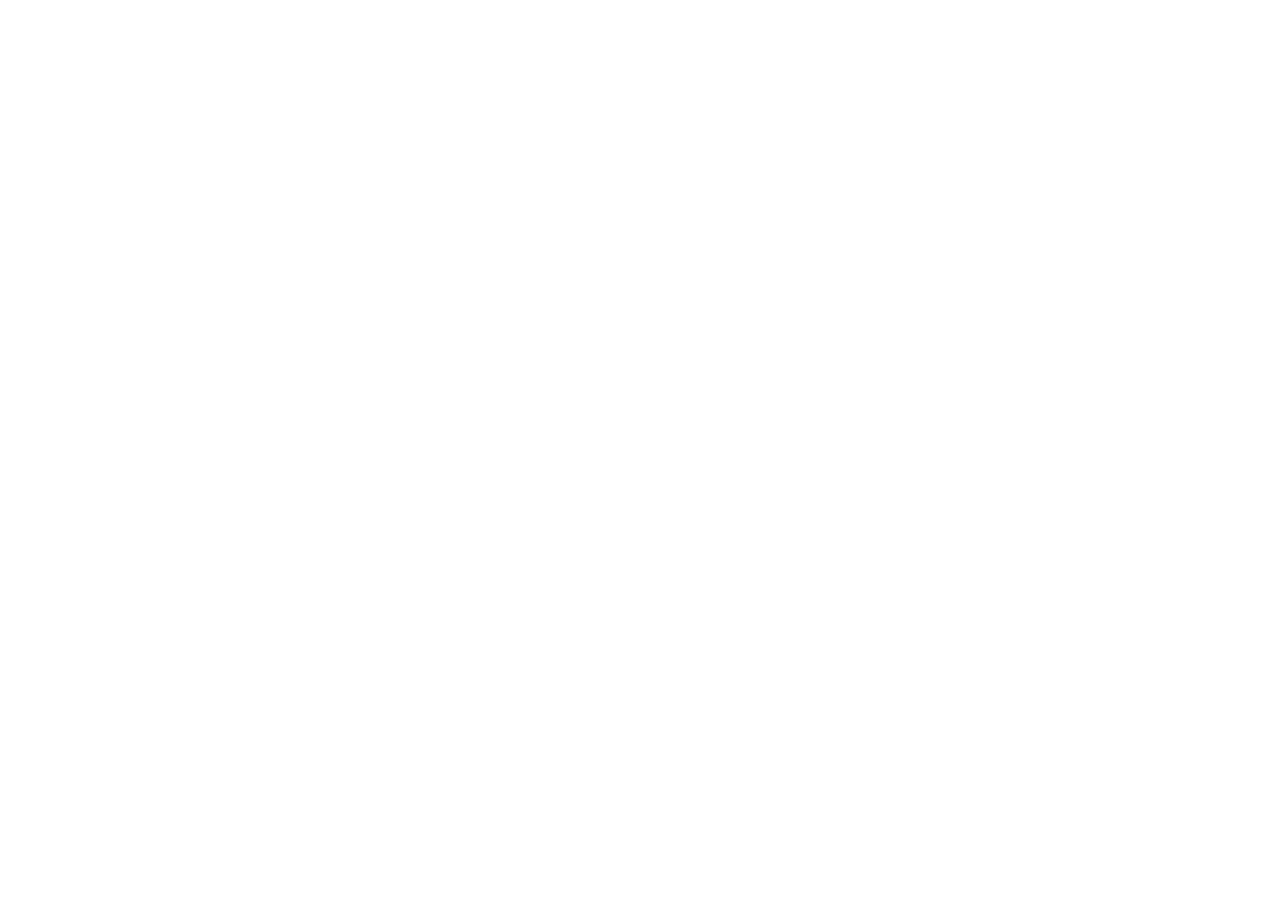
==== index.html @ 82c62985 "Add files via upload" ====
<!DOCTYPE html PUBLIC "-//W3C//DTD HTML 4.01 Transitional//EN" "http://www.w3.org/TR/html4/loose.dtd">
<html>
<head>
	<meta http-equiv="Content-Type" content="text/html; charset=UTF-8">
	<title>Polygon spiral template</title>
           <script type="text/javascript" src="libs/Blob.js"></script>
                  
           <script type="text/javascript" src="libs/FileSaver.min.js"></script>
	<script type="text/javascript" src="js/utils.js"></script>
                  
           <script type="text/javascript" src="js/plotsvg.js"></script>
	<script type="text/javascript" src="js/spiralfacesdata.js"></script>
           <script type="text/javascript" src="js/script.js"></script>
	<script type="text/javascript" src="js/plotcanvas.js"></script>
<script type="text/javascript" src="js/drawfaces.js"></script>
	
</head>
<body onload="pageInit();">
</body>
</html>
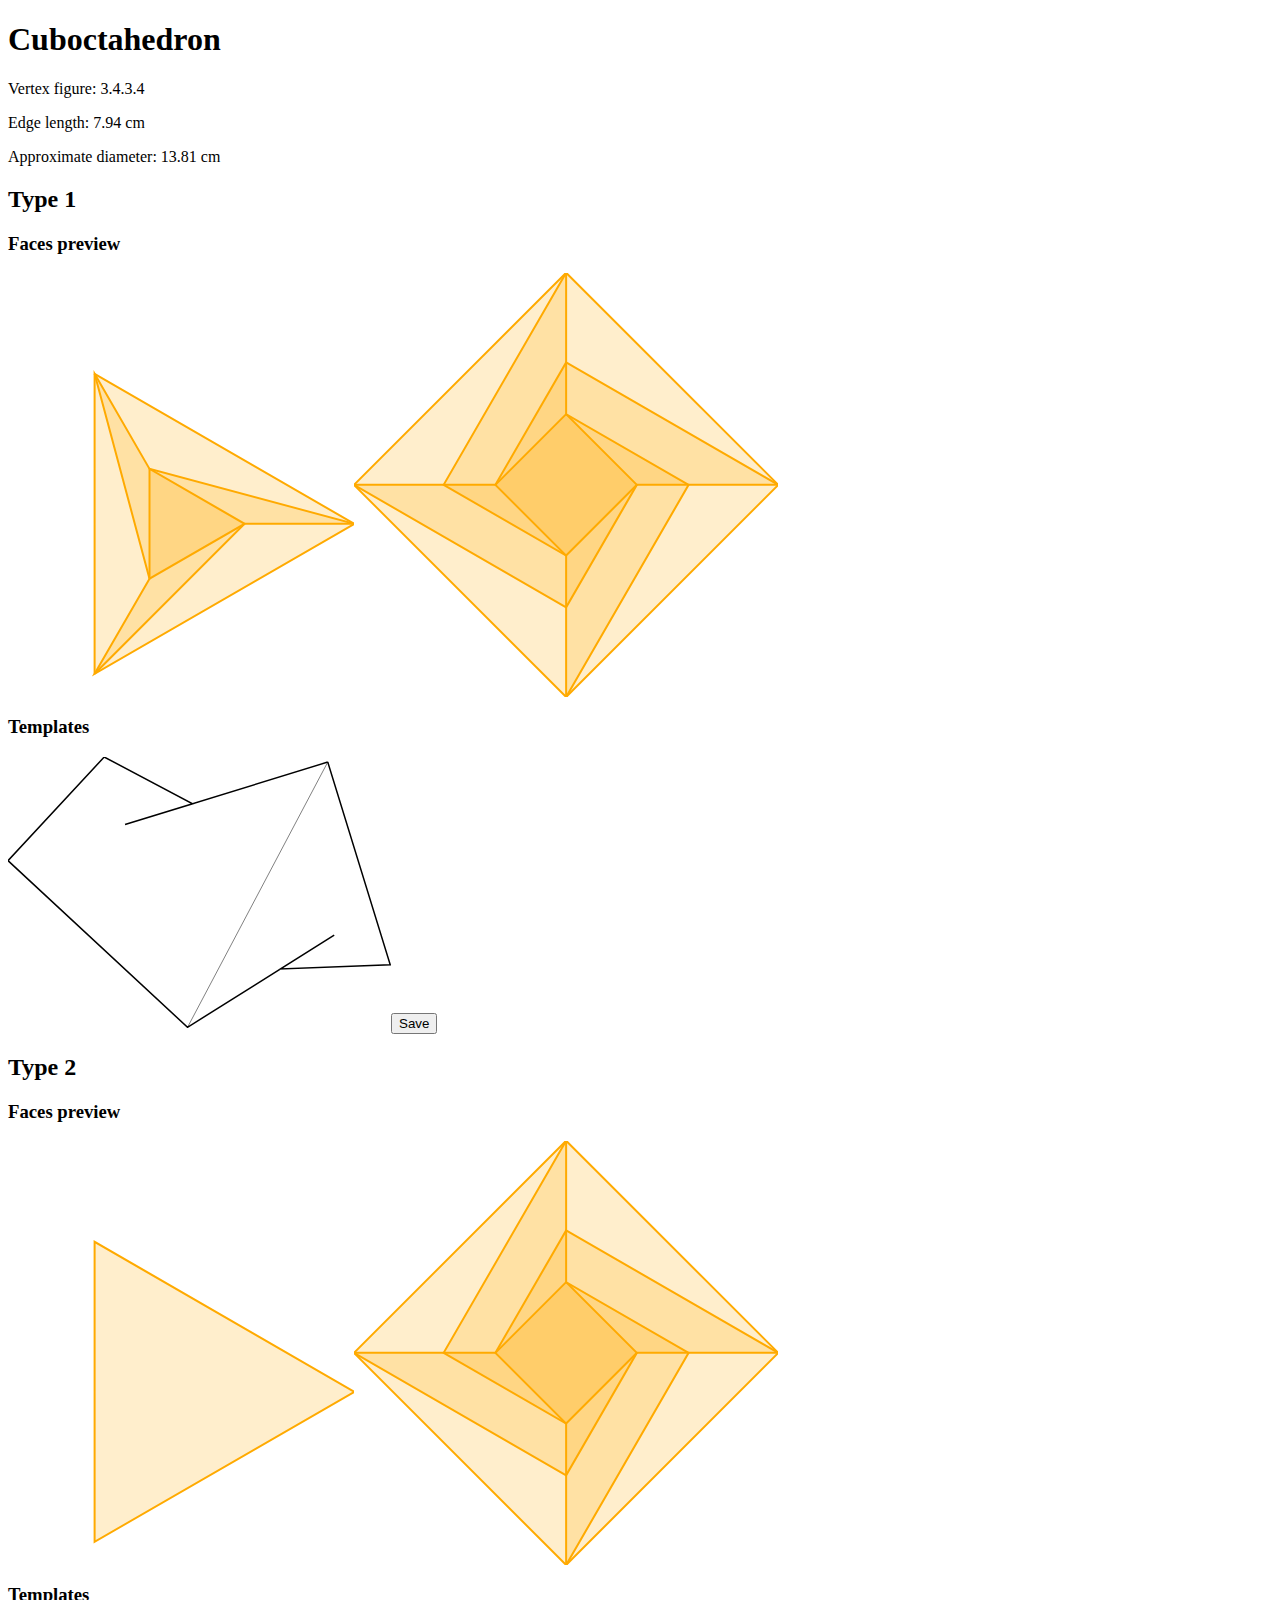
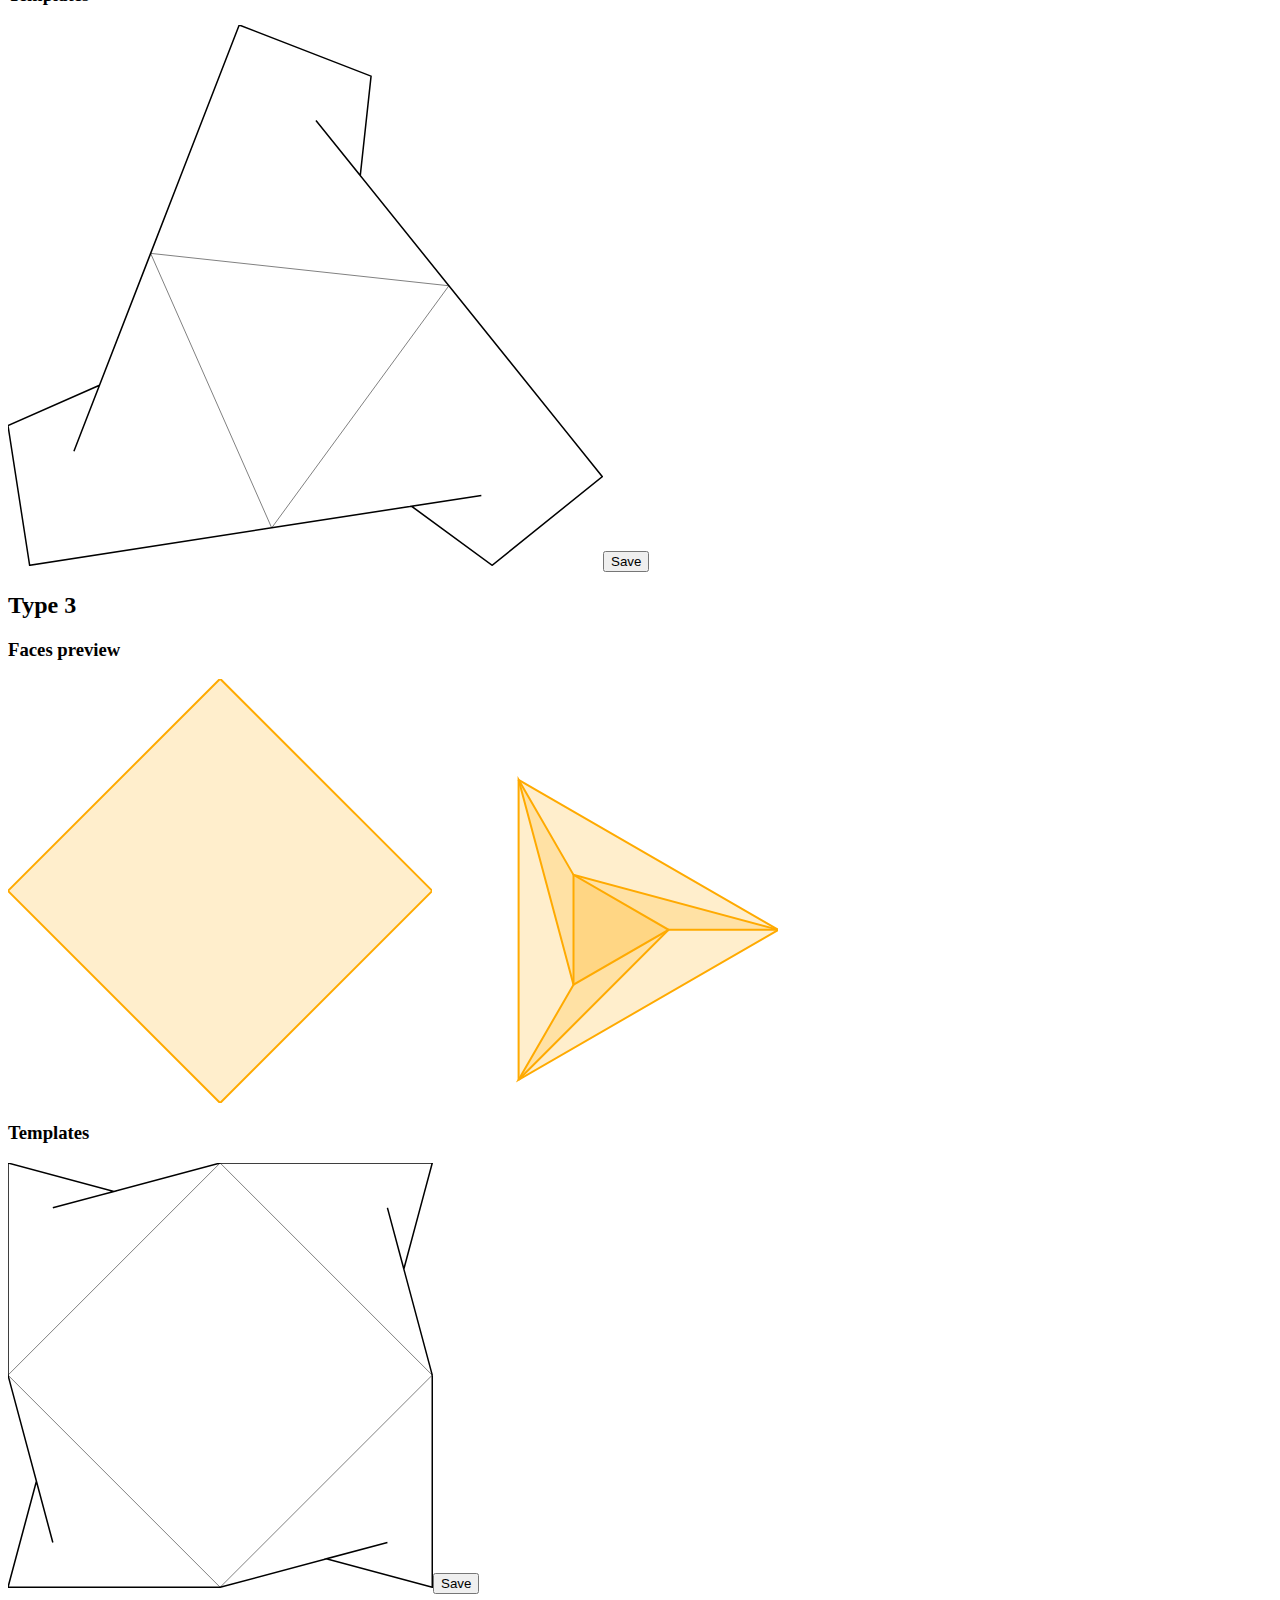
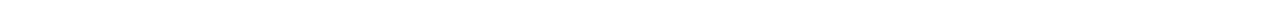
==== commit b3fdb211: "Add files via upload" ====
--- a/index.html
+++ b/index.html
@@ -1,6 +1,7 @@
 <!DOCTYPE html PUBLIC "-//W3C//DTD HTML 4.01 Transitional//EN" "http://www.w3.org/TR/html4/loose.dtd">
 <html>
 <head>
+<link rel="icon" type="image/x-icon" href="favicon.ico"/>	
 	<meta http-equiv="Content-Type" content="text/html; charset=UTF-8">
 	<title>Polygon spiral template</title>
            <script type="text/javascript" src="libs/Blob.js"></script>
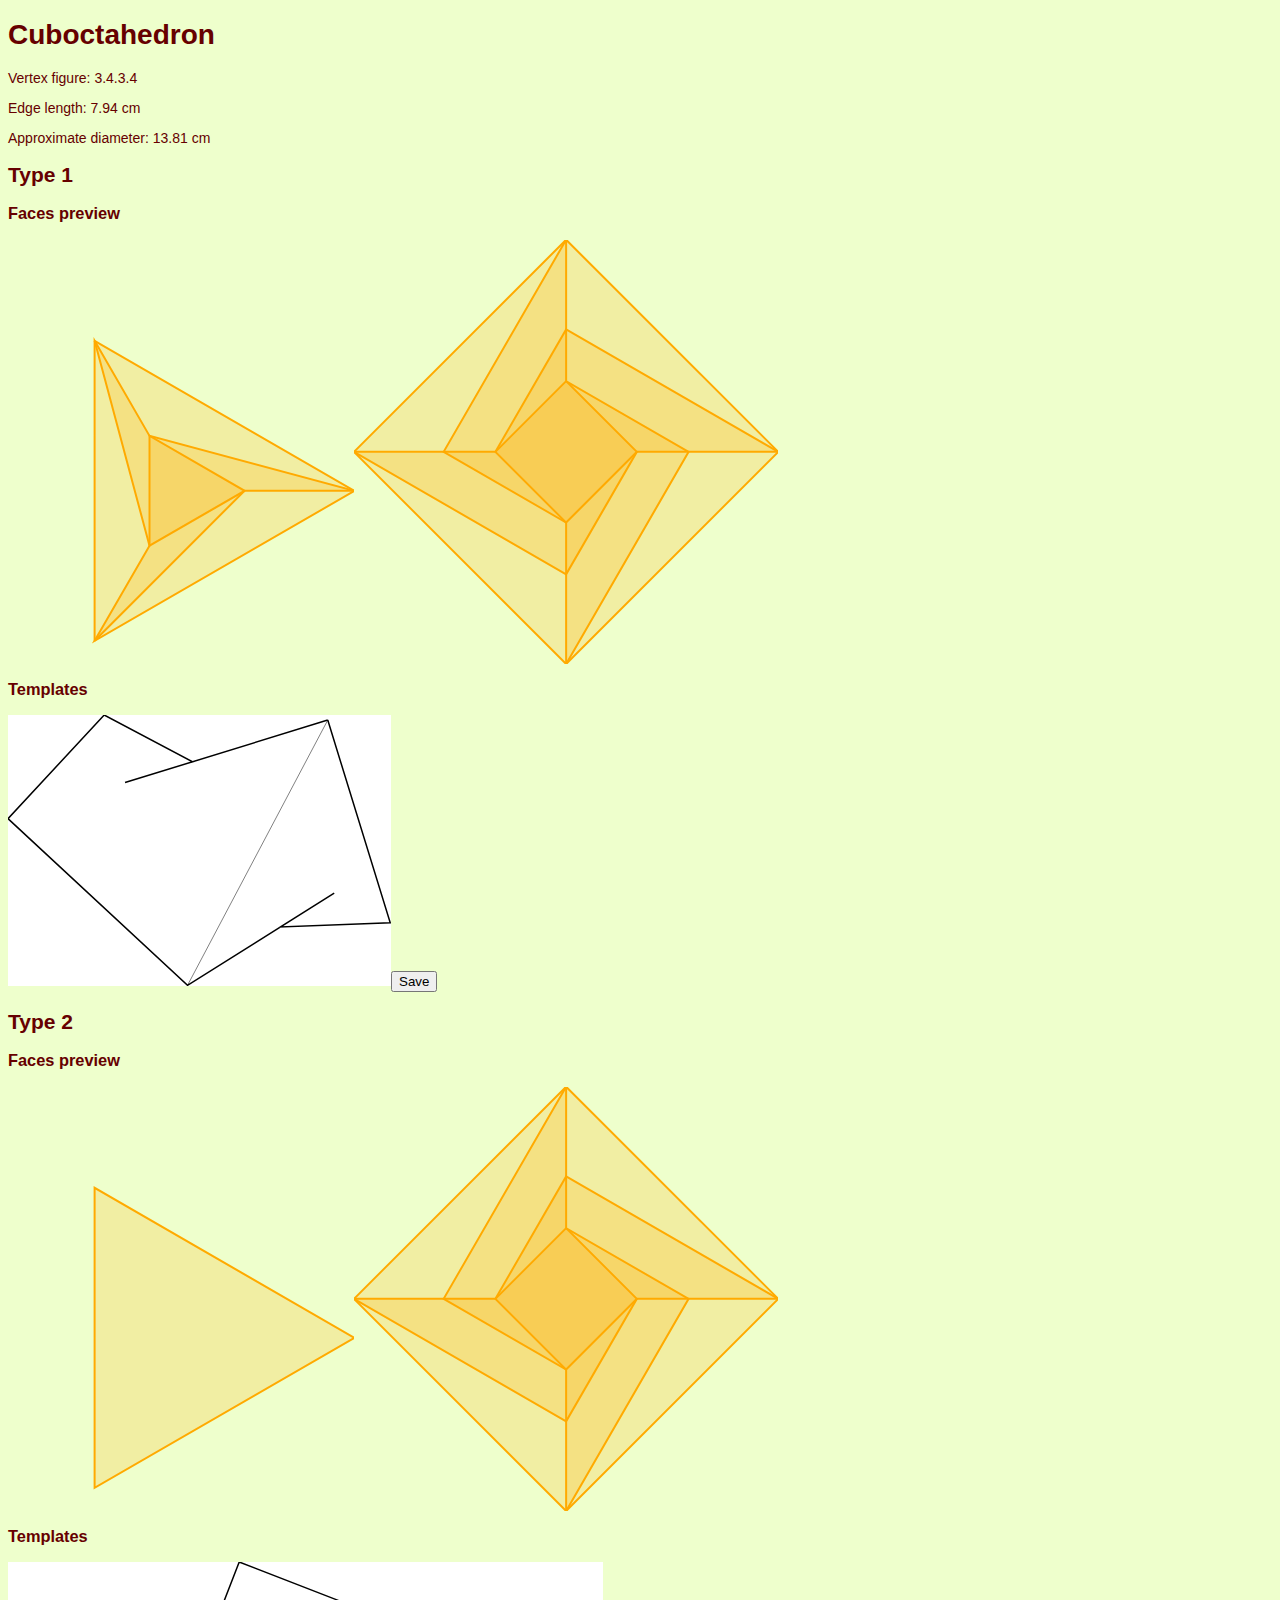
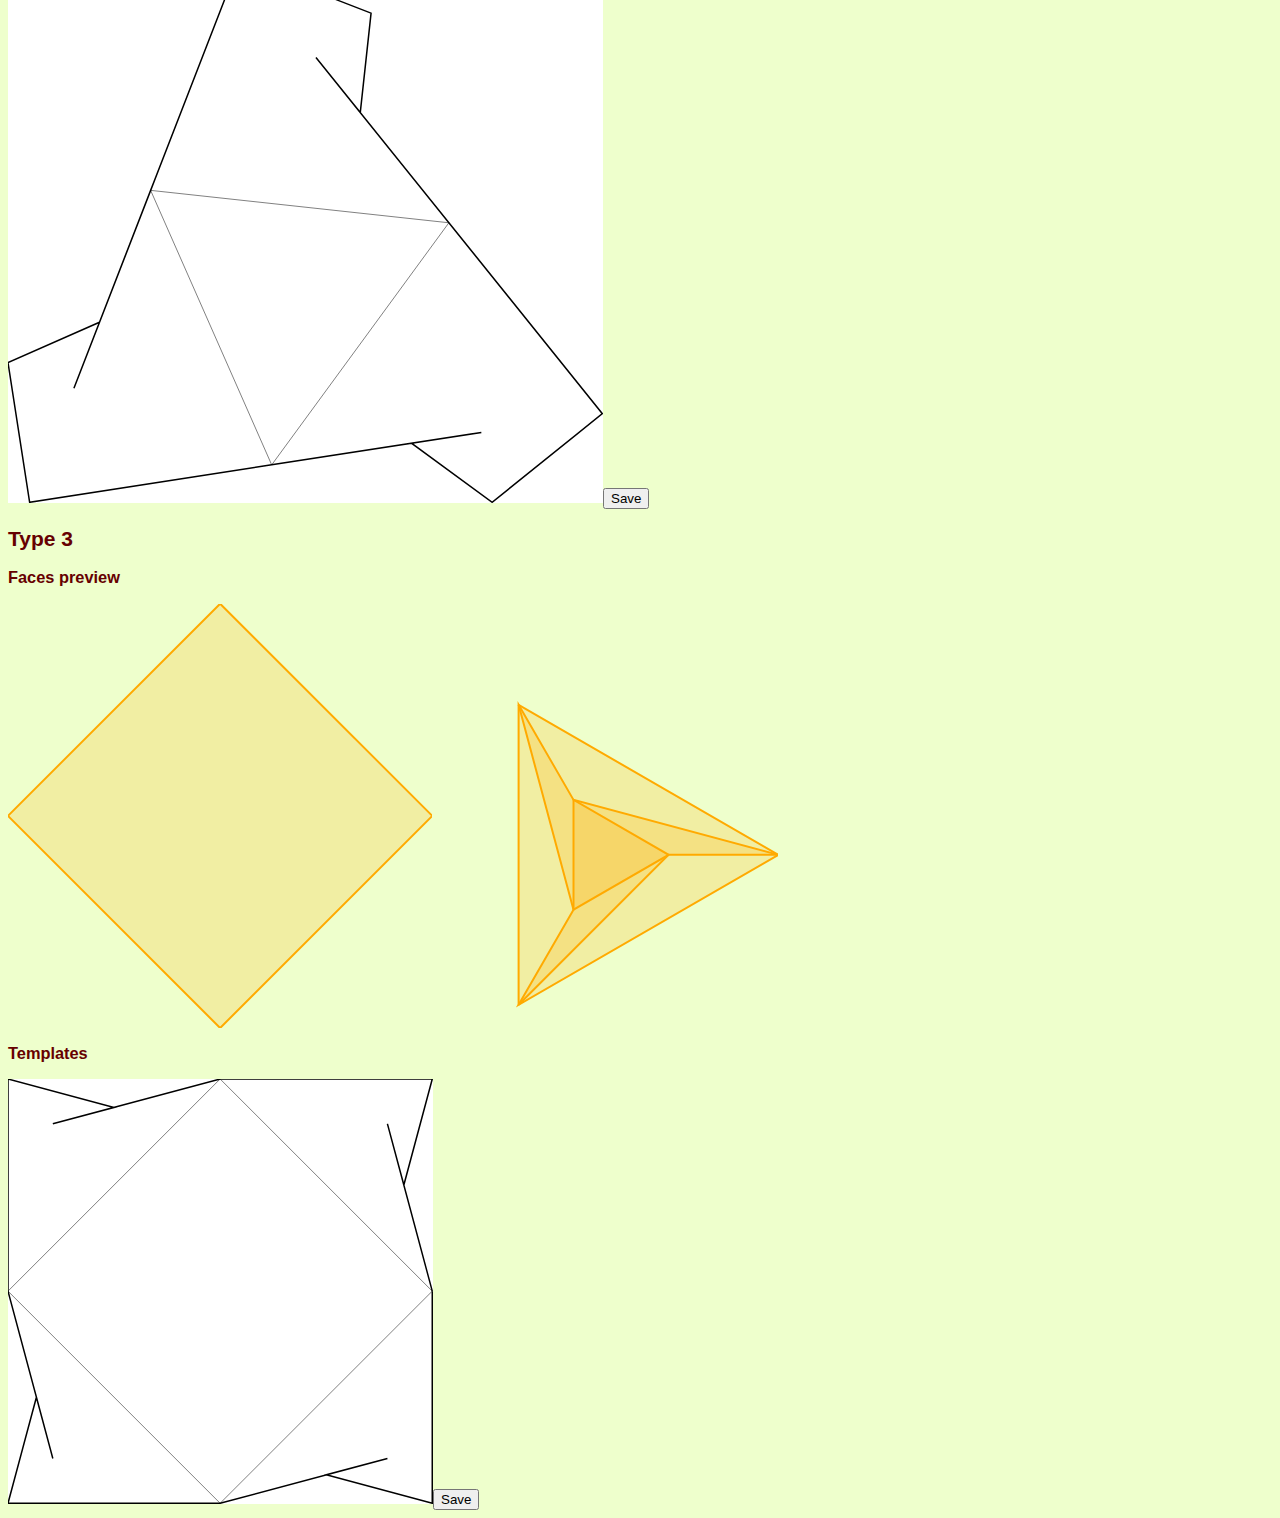
==== commit 7d28ee1b: "Add files via upload" ====
--- a/index.html
+++ b/index.html
@@ -1,19 +1,25 @@
 <!DOCTYPE html PUBLIC "-//W3C//DTD HTML 4.01 Transitional//EN" "http://www.w3.org/TR/html4/loose.dtd">
 <html>
 <head>
-<link rel="icon" type="image/x-icon" href="favicon.ico"/>	
+	<link rel="icon" type="image/x-icon" href="favicon.ico"/>	
 	<meta http-equiv="Content-Type" content="text/html; charset=UTF-8">
-	<title>Polygon spiral template</title>
-           <script type="text/javascript" src="libs/Blob.js"></script>
-                  
-           <script type="text/javascript" src="libs/FileSaver.min.js"></script>
+	<link rel="stylesheet" type="text/css" href="ppp.css"/>
+	<link rel="stylesheet" type="text/css" href="template.css" id="templateStyle"/>
+	<title>Polyhedra models templates</title>
+	<script type="text/javascript" src="libs/Blob.js"></script>
+	  
+	<script type="text/javascript" src="libs/FileSaver.min.js"></script>
 	<script type="text/javascript" src="js/utils.js"></script>
-                  
-           <script type="text/javascript" src="js/plotsvg.js"></script>
+	  
+	<script type="text/javascript" src="js/plotsvg.js"></script>
 	<script type="text/javascript" src="js/spiralfacesdata.js"></script>
-           <script type="text/javascript" src="js/script.js"></script>
+	<script type="text/javascript" src="js/script.js"></script>
 	<script type="text/javascript" src="js/plotcanvas.js"></script>
-<script type="text/javascript" src="js/drawfaces.js"></script>
+	<script type="text/javascript" src="js/drawfaces.js"></script>
+    <!--script type="text/javascript" src="js/strings.js"></script-->
+    <!--script type="text/javascript" src="libs/UIUtils.js"></script-->
+    <!--script type="text/javascript" src="js/display.js"></script-->
+
 	
 </head>
 <body onload="pageInit();">
--- a/ppp.css
+++ b/ppp.css
@@ -0,0 +1,123 @@
+:root {
+}
+
+body {
+ 	background-color: #eeffcc;
+	font-family: Helvetica, sans;
+	font-size: 0.875em;
+	color: #660000;
+	
+}
+
+.all {
+position: absolute;
+left: 0;
+top: 0;
+width: 100%;
+height: 100%;
+}
+
+#mainhead {
+	position: relative;
+	left: 0;
+	top: 0;
+}
+
+
+p.signature {
+	font-style: italic;
+}
+img#imgmail {
+	display: inline;
+}
+
+canvas.facePreview {
+	background-color: #00000000;	
+	
+	flex-grow: 0;
+	margin-bottom: auto;
+}
+
+
+.templatesPreviewBlock {
+	display: flex;
+	flex-wrap: wrap;
+	  align-items: bottom;
+}
+
+.facesPreviewBlock {
+	display: flex;
+	flex-wrap: wrap;
+  align-content: flex-start;
+  align-items: top;
+}
+.templatePage {
+	margin-top: auto;
+	 padding: 10px;
+	
+
+}
+.templatePage > button {
+	display: block;
+}
+
+.canvasblock {
+	width: 100%;
+	display: flex;
+	 flex-direction: column;
+	 border: 1px solid black;
+}
+
+.canvasblock > h3 {
+text-align: center;
+}
+.rgroup {
+	border: 1px solid blue;
+	
+	grid-area: rb;
+}
+.controlblock {
+	grid-area: sliders;
+	border: 1px solid red;
+}
+canvas.canvas3d {
+	background-color: #666666;
+}
+label.radiolabel {
+}
+
+/*radiobutton + label */
+.rb-item {
+	display: inline;
+}
+
+/*slider, min and max values */
+.slider-container {
+	display: flex;
+	 align-items: center;
+	order: 1;
+	padding-left: 5px;
+}
+
+/*slider current value and slider-container*/
+.slider-block {
+	display: flex;
+	justify-content: flex-start;
+  	align-items: center;
+}
+
+/*slider current value*/
+.slider-value {
+	display: inline;
+	padding-left: 5px;
+	order: 2;
+	align-self: flex-end;
+}
+
+/*group of sliders*/
+.sliders-block {
+	display: inline-grid;
+	border: 1px solid green;
+	
+}
+
--- a/template.css
+++ b/template.css
@@ -0,0 +1,22 @@
+svg {
+	background-color: #ffffff;
+}
+
+svg > .cut {
+	stroke: rgb(0, 0, 0);
+	stroke-width: 1.5;
+	fill: none;
+}
+
+svg > .etch {
+	stroke:rgb(0,0,0);
+	stroke-width:.5;
+	fill: none;
+}
+
+svg > .ignore {
+	stroke:rgb(100,100,100);
+	stroke-width:.5;
+	fill: none;
+}
+
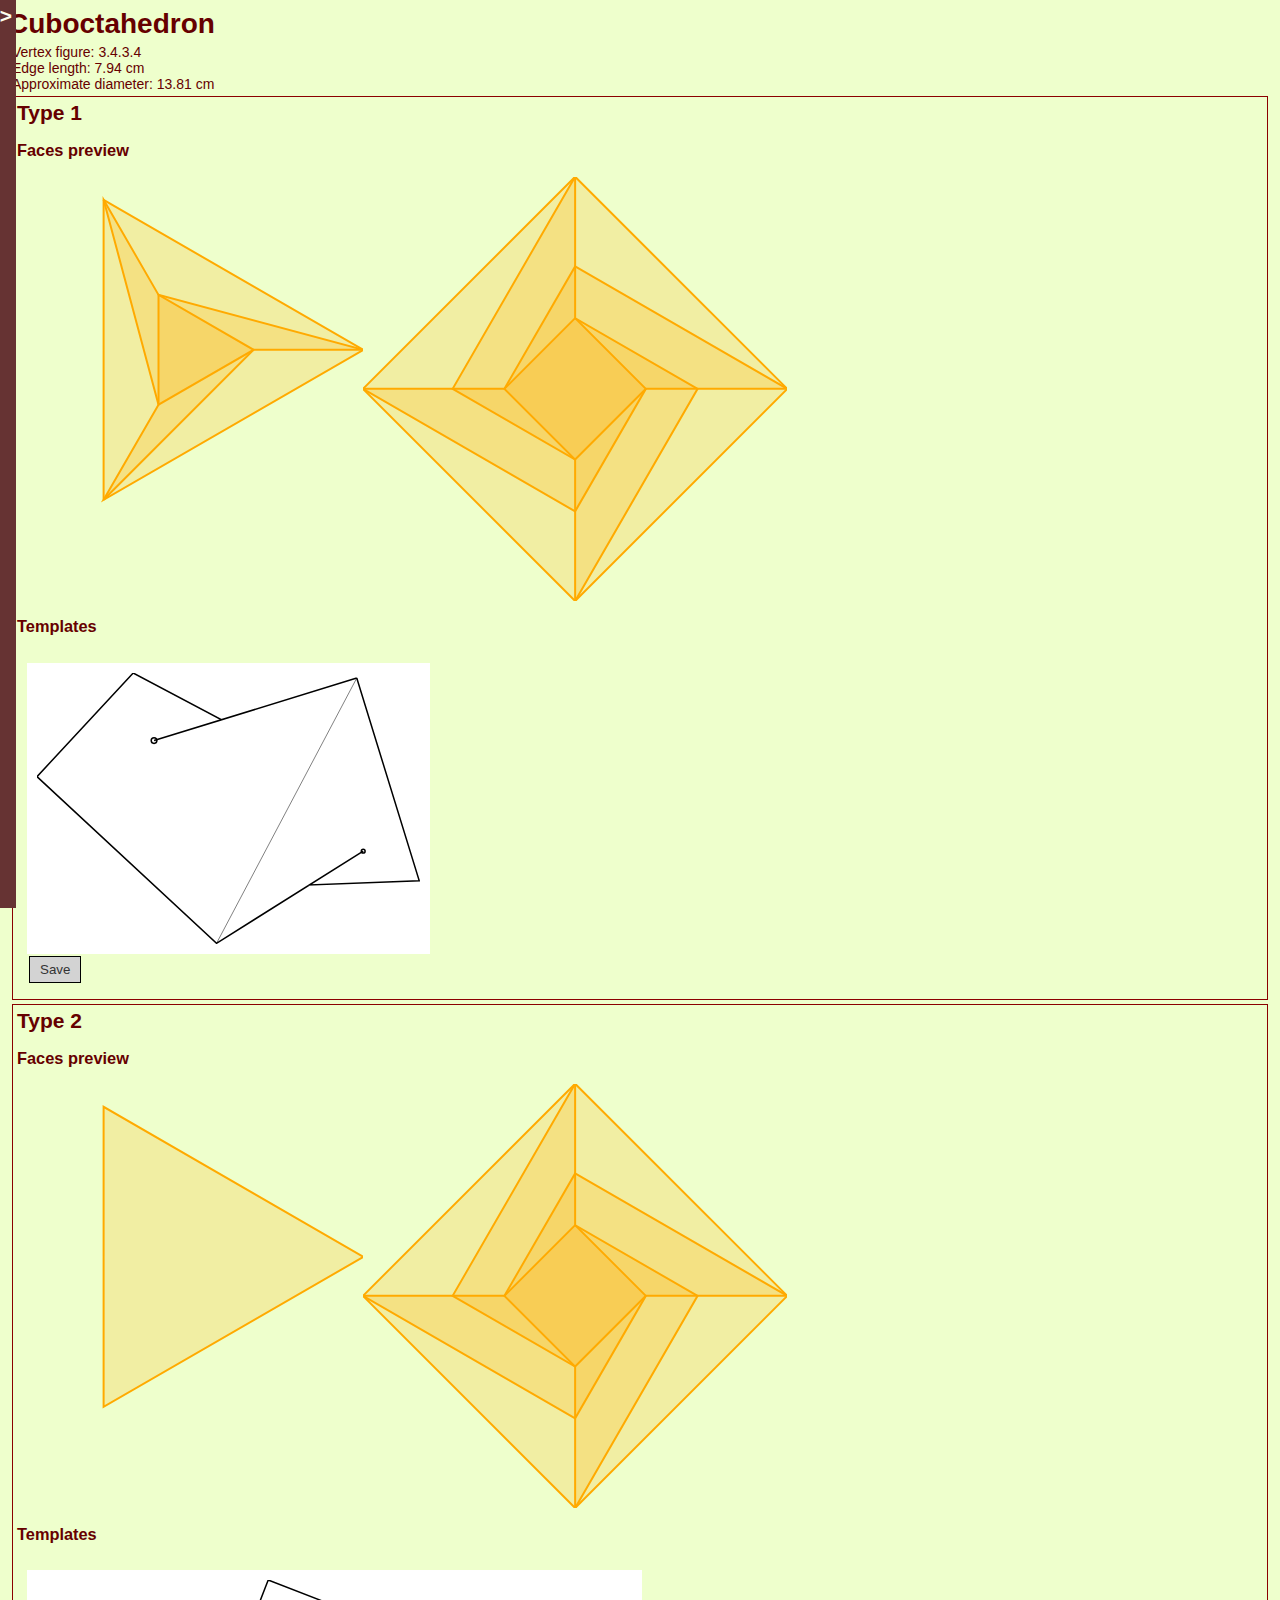
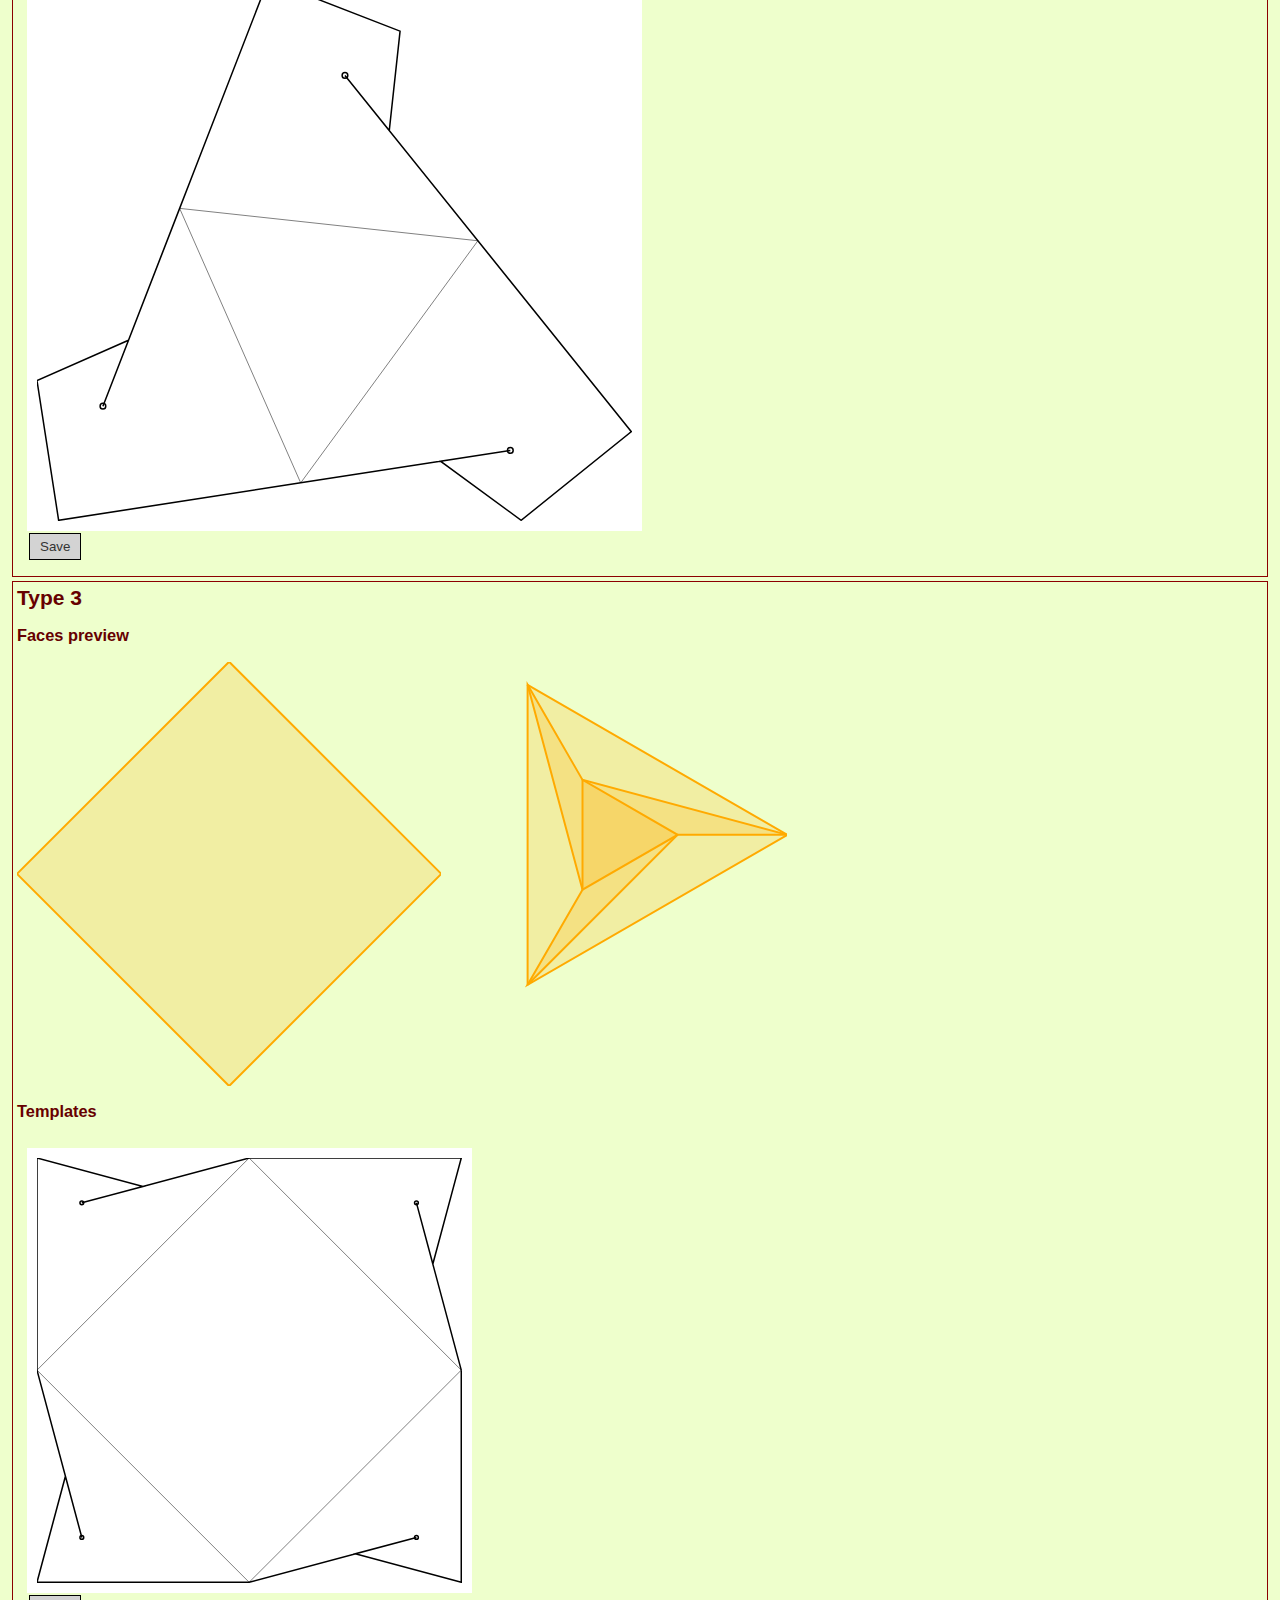
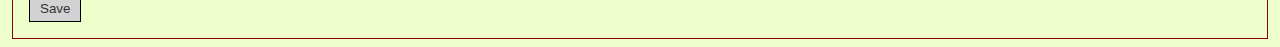
==== commit 8ea9a7d4: "css, 3d previews" ====
--- a/index.html
+++ b/index.html
@@ -9,6 +9,8 @@
 	<script type="text/javascript" src="libs/Blob.js"></script>
 	  
 	<script type="text/javascript" src="libs/FileSaver.min.js"></script>
+	<script type="text/javascript" src="libs/three.js"></script>
+	<script type="text/javascript" src="libs/OrbitControls.js"></script>
 	<script type="text/javascript" src="js/utils.js"></script>
 	  
 	<script type="text/javascript" src="js/plotsvg.js"></script>
@@ -16,12 +18,21 @@
 	<script type="text/javascript" src="js/script.js"></script>
 	<script type="text/javascript" src="js/plotcanvas.js"></script>
 	<script type="text/javascript" src="js/drawfaces.js"></script>
+	<script type="text/javascript" src="lp/LogicalPolyhedron.js"></script>
+	<script type="text/javascript" src="lp/HyperPlane.js"></script>
+	<script type="text/javascript" src="lp/display3d.js"></script>
     <!--script type="text/javascript" src="js/strings.js"></script-->
-    <!--script type="text/javascript" src="libs/UIUtils.js"></script-->
+    <script type="text/javascript" src="libs/UIUtils.js"></script>
     <!--script type="text/javascript" src="js/display.js"></script-->
 
 	
 </head>
 <body onload="pageInit();">
+<div class="side-bar" id="list">
+<button id="hideMenuButton" onclick="hideSideMenu();">x</button><button id="menuButton" onclick="showSideMenu()">&gt;</button>
+</div>
+<div class="main" id="main">
+<!--input type="text" pattern="-?((\d*\.\d+)|(\d+))((e|E)-?\d+)?" id="testInput" title="Valid number"-->
+</div>
 </body>
 </html>
--- a/ppp.css
+++ b/ppp.css
@@ -7,6 +7,101 @@
 	font-size: 0.875em;
 	color: #660000;
 	
+	
+}
+
+p, h1,h2 {
+ 	margin: 0px;
+}
+
+button {
+
+  background-color: #995555;
+  border: none;
+  color: #ffffee;
+  padding: 5px 10px;
+  text-align: center;
+  text-decoration: none;
+  display: inline-block;
+  margin: 2px;
+  /*font-size: 16px;
+  margin: 4px 2px;
+  cursor: pointer;*/
+
+}
+#hideMenuButton,  #menuButton{
+	position: absolute;
+	right: 0;
+	top: 0;
+	background-color: #663333;
+	padding: 2px;
+	font-weight: bold;
+	font-size: 1.5em;
+}
+ /*{
+	position: absolute;
+	right: 0;
+	top: 0;
+	background-color: #663333;
+}*/
+.main {
+	transition: margin-left .5s;
+	padding-left: 10px;
+	padding-top: 0px;
+	padding-bottom: 0px;
+	padding-right: 0px;
+}
+.side-bar {
+  height: 100%; 
+  width: 0; 
+  position: fixed; 
+  z-index: 1; 
+  top: 0; 
+  left: 0;
+  background-color: #663333;
+  overflow-x: hidden; /* Disable horizontal scroll */
+  padding-top: 8px; 
+  transition: 0.5s; 
+  color: #eeffcc;
+  padding-left: 16px;
+}
+.linksList {
+	padding: 4px;
+}
+/*
+@media screen and (max-height: 450px) {
+  .side-bar {padding-top: 15px;}
+  .side-bar a {font-size: 18px;}
+}*/
+
+.side-bar a {
+  padding: 4px 4px 4px 20px;
+  text-decoration: none;
+  /*font-size: 25px;*/
+  color: #bbccaa;
+  display: block;
+  transition: 0.3s;
+}
+
+.side-bar a:hover {
+  color: #eeffcc;
+}
+
+
+.description {
+	margin: 4px;
+	padding-top: 0px;
+}
+.typeBlocksContainer {
+ display: flex;
+ flex-wrap: wrap;
+ padding: 0px;
+}
+
+.typeBlock {
+	border: 1px solid darkred;
+	padding: 4px;
+	margin: 4px;
 }
 
 .all {
@@ -31,11 +126,22 @@
 	display: inline;
 }
 
+svg {
+	padding: 10px;
+}
+
+canvas {
+/*background-color: #ffffff;*/
+}
 canvas.facePreview {
 	background-color: #00000000;	
 	
 	flex-grow: 0;
 	margin-bottom: auto;
+}
+canvas.preview3d {
+margin-bottom: auto;
+background-color: #00000000;	
 }
 
 
@@ -54,12 +160,16 @@
 .templatePage {
 	margin-top: auto;
 	 padding: 10px;
+	 
 	
 
 }
 .templatePage > button {
 	display: block;
-}
+	background-color: lightgray;
+  border: 1px solid black;
+  color: #333333;
+ }
 
 .canvasblock {
 	width: 100%;
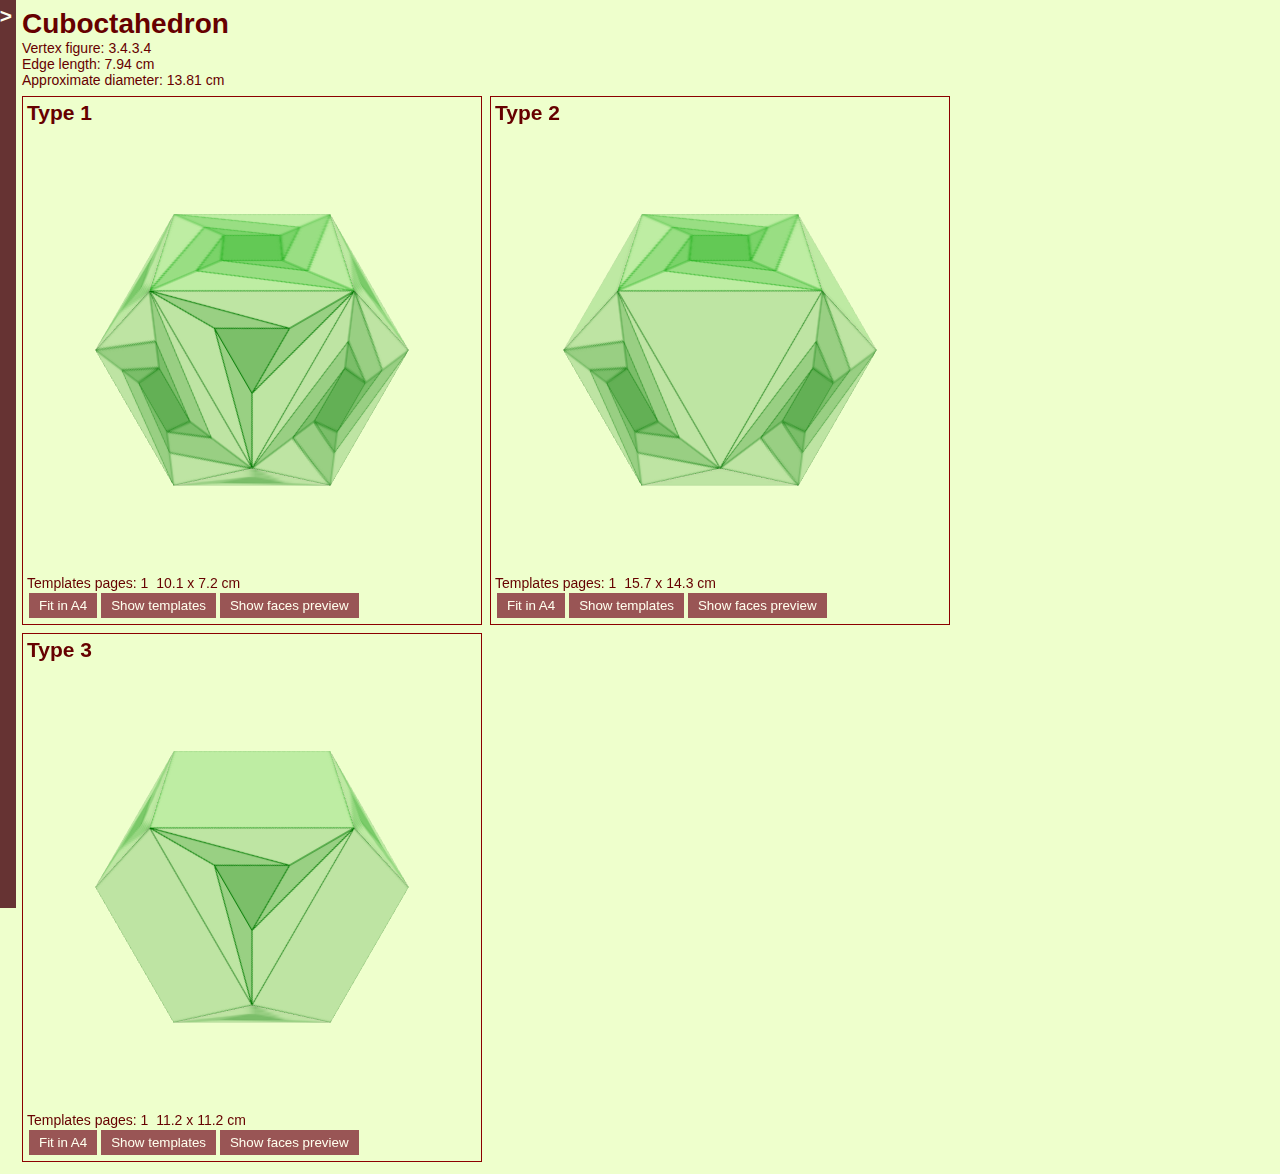
==== commit 398d6fb1: "Update index.html" ====
--- a/index.html
+++ b/index.html
@@ -9,7 +9,7 @@
 	<script type="text/javascript" src="libs/Blob.js"></script>
 	  
 	<script type="text/javascript" src="libs/FileSaver.min.js"></script>
-	<script type="text/javascript" src="libs/three.js"></script>
+	<script type="text/javascript" src="libs/three.min.js"></script>
 	<script type="text/javascript" src="libs/OrbitControls.js"></script>
 	<script type="text/javascript" src="js/utils.js"></script>
 	  
